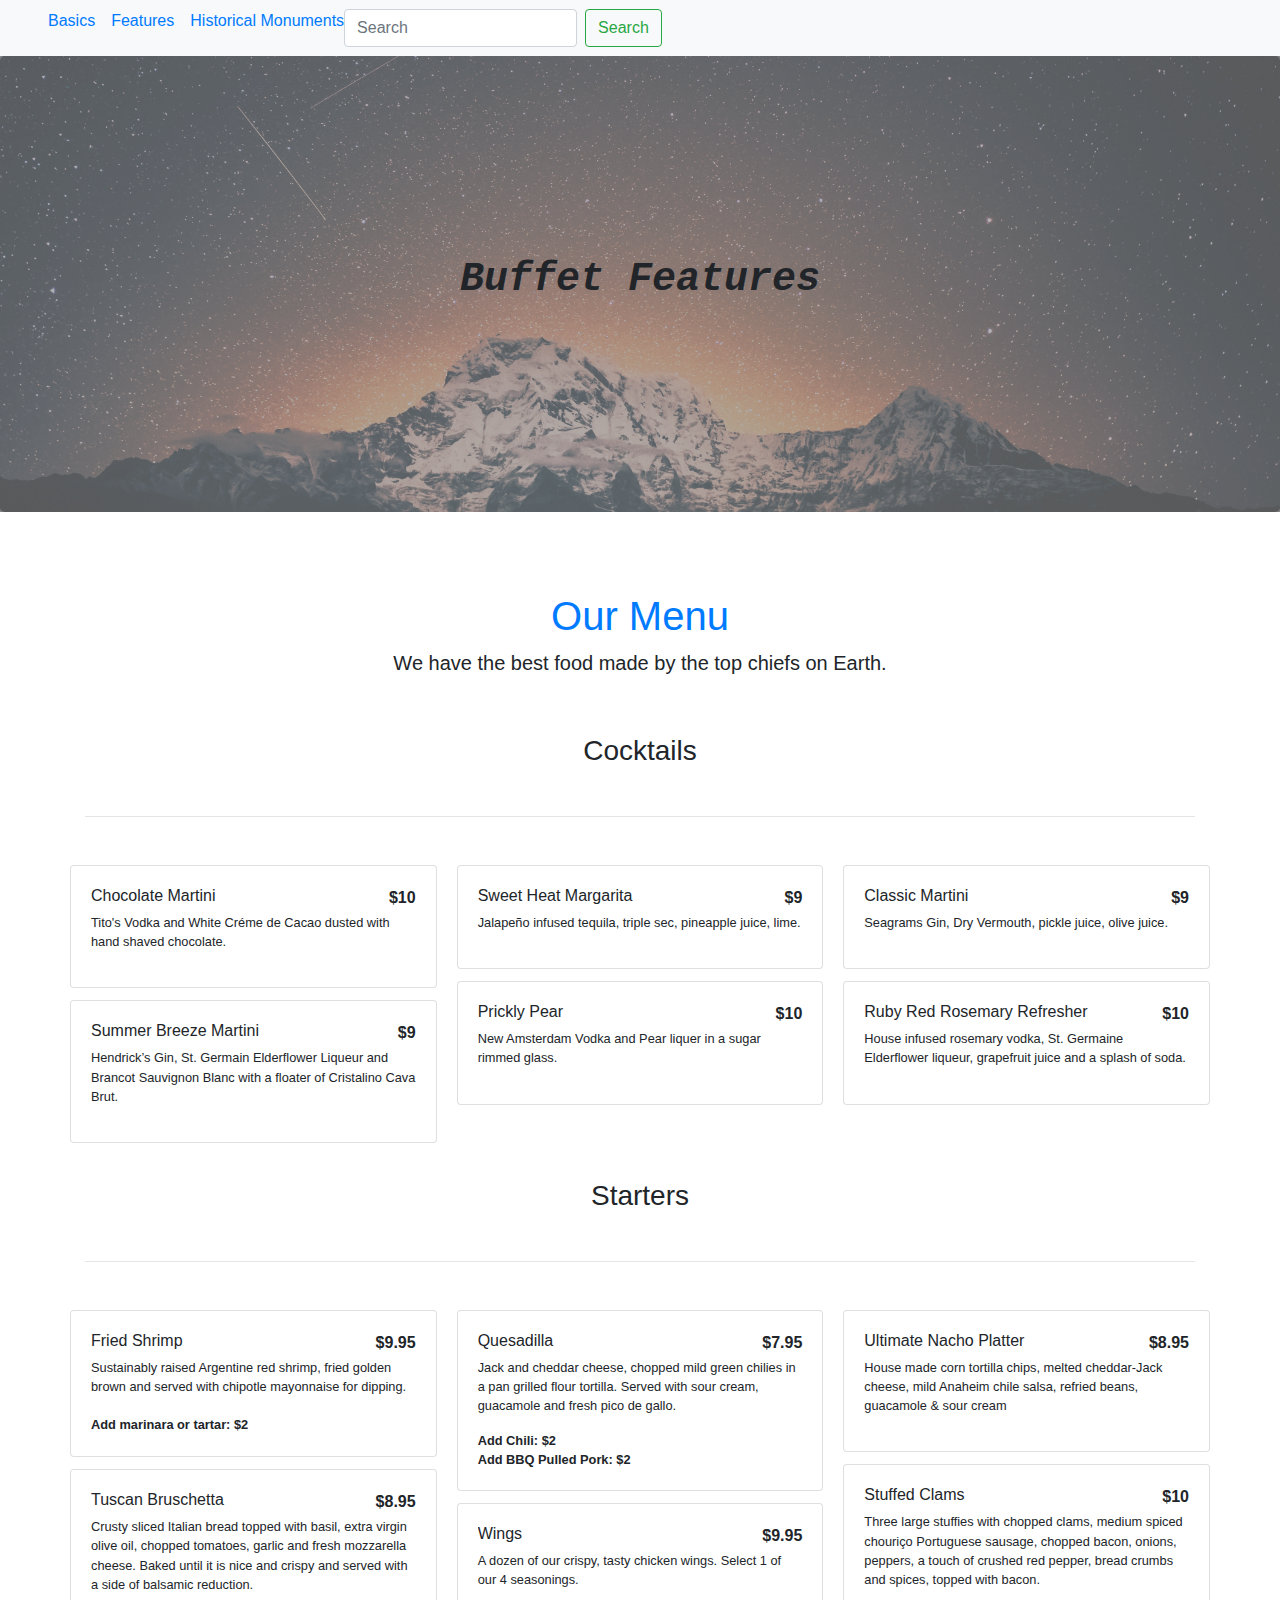
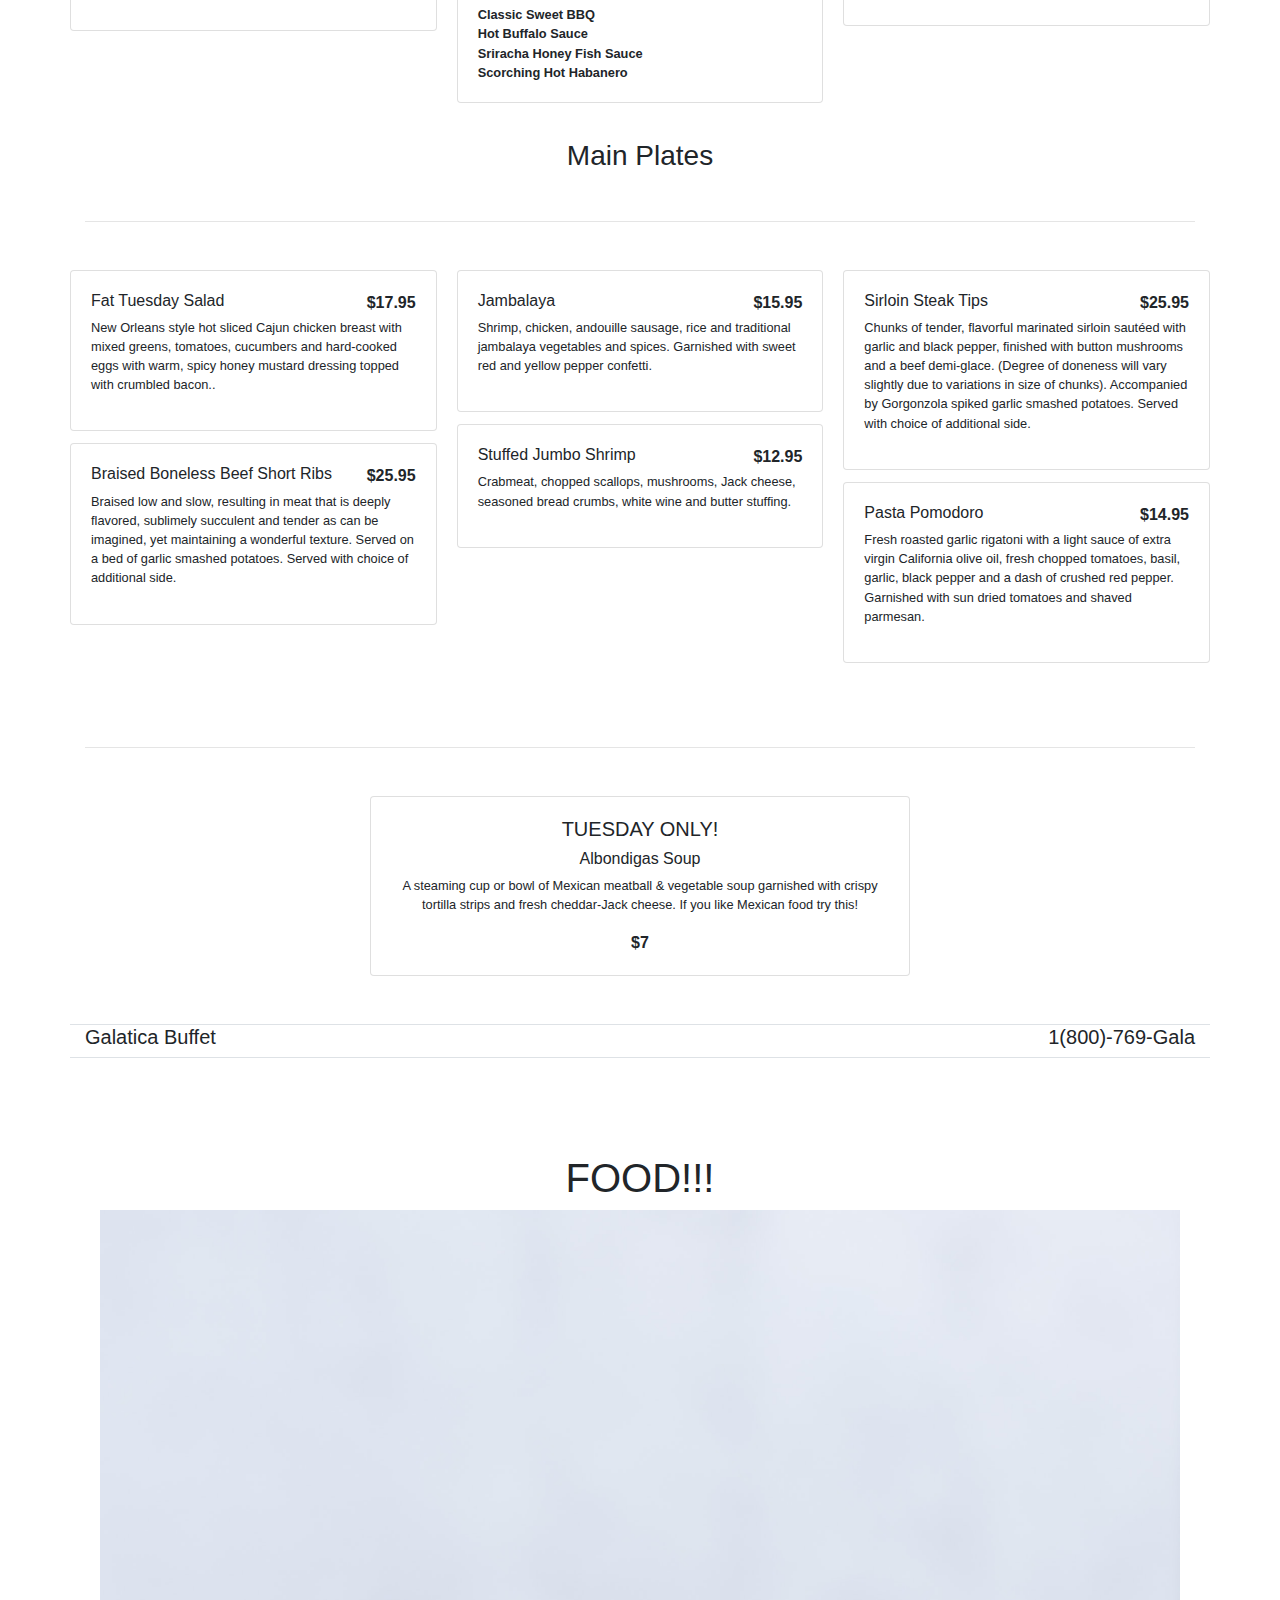
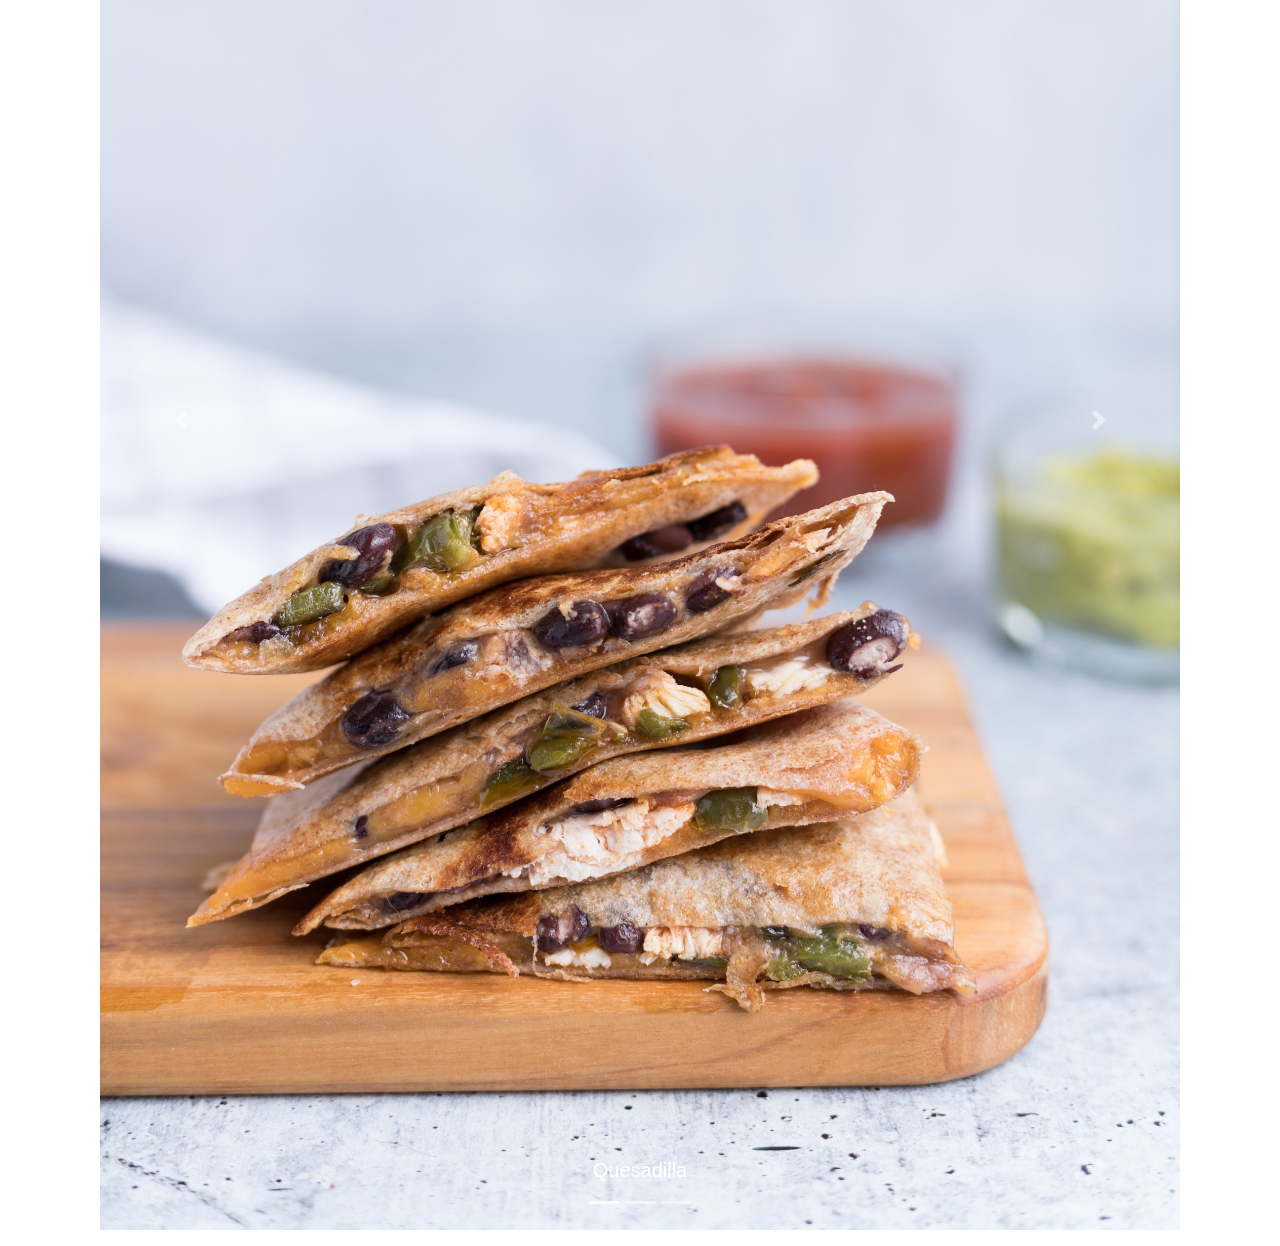
==== features.html @ 3b65308c "Initial commit" ====
<!DOCTYPE html>
<html lang="en">
<head>
  <meta charset="UTF-8">
  <meta name="viewport" content="width=device-width, initial-scale=1.0">
  <meta http-equiv="X-UA-Compatible" content="ie=edge">
  <title>Galatica Hotel</title>

  <link rel="stylesheet" href="https://stackpath.bootstrapcdn.com/bootstrap/4.3.1/css/bootstrap.min.css">
  <script src="https://ajax.googleapis.com/ajax/libs/jquery/3.4.1/jquery.min.js"></script>
  <script src="https://cdnjs.cloudflare.com/ajax/libs/popper.js/1.16.0/umd/popper.min.js"></script>
  <script src="https://maxcdn.bootstrapcdn.com/bootstrap/4.4.1/js/bootstrap.min.js"></script>
  <link rel="stylesheet" type="text/css" href="styles/styles.css">
</head>
<body>
  <!-- NAVBAR -->
<nav class="navbar navbar-expand navbar-light bg-light">
  <a class="navbar-brand" href="#">
    <img src="g_logo.png/150x50" alt="">
  </a>
  <div class="navbar-nav">
    <a class="nav-item nav-link active" href="#">
      <a href="index.html">Basics</a>
    <span class="sr-only">(current)</span></a>
    <a class="nav-item nav-link" href="#">
        <a href="features.html">Features</a>
    </a>
    <a class="nav-item nav-link" href="#"><a href="historical-monuments.html">Historical Monuments</a></a>
    <form class="form-inline my-2 my-lg-0">
      <input class="form-control mr-sm-2" type="search" placeholder="Search" aria-label="Search">
      <button class="btn btn-outline-success my-2 my-sm-0" type="submit">Search</button>
    </form>
  </div>
</nav>
  <div class="jumbotron text-center hero-background-img">
    <h1 class="text-monospace font-italic font-weight-bolder"> Buffet Features</h1>
  </div>

  <!-- food menu -->
  <div class="container py-5">
    <div class="row">
        <div class="col-lg-10 mx-auto col-12 text-center mb-3">
            <h1 class="mt-0 text-primary">Our Menu</h1>
            <p class="lead">We have the best food made by the top chiefs on Earth.</p>
        </div>
        <div class="col-12 mt-4">
            <h3 class="text-center">Cocktails</h3>
            <hr class="accent my-5">
        </div>
        <div class="card-columns">
            <div class="card card-body">
                <span class="float-right font-weight-bold">$10</span>
                <h6 class="text-truncate">Chocolate Martini</h6>
                <p class="small">Tito's Vodka and White Créme de Cacao dusted with hand shaved chocolate.</p>
            </div>
            <div class="card card-body">
                <span class="float-right font-weight-bold">$9</span>
                <h6 class="text-truncate">Summer Breeze Martini</h6>
                <p class="small">Hendrick’s Gin, St. Germain Elderflower Liqueur and Brancot Sauvignon Blanc with a floater of Cristalino Cava Brut.</p>
            </div>
            <div class="card card-body">
                <span class="float-right font-weight-bold">$9</span>
                <h6 class="text-truncate">Sweet Heat Margarita</h6>
                <p class="small">Jalapeño infused tequila, triple sec, pineapple juice, lime.</p>
            </div>
            <div class="card card-body">
                <span class="float-right font-weight-bold">$10</span>
                <h6 class="text-truncate">Prickly Pear</h6>
                <p class="small">New Amsterdam Vodka and Pear liquer in a sugar rimmed glass.</p>
            </div>
            <div class="card card-body">
                <span class="float-right font-weight-bold">$9</span>
                <h6>Classic Martini</h6>
                <p class="small">Seagrams Gin, Dry Vermouth, pickle juice, olive juice.</p>
            </div>
            <div class="card card-body">
                <span class="float-right font-weight-bold">$10</span>
                <h6 class="text-truncate">Ruby Red Rosemary Refresher</h6>
                <p class="small">House infused rosemary vodka, St. Germaine Elderflower liqueur, grapefruit juice and a splash of soda.</p>
            </div>
        </div>
        <div class="col-12 mt-4">
            <h3 class="text-center">Starters</h3>
            <hr class="accent my-5">
        </div>
        <div class="card-columns">
            <div class="card card-body">
                <span class="float-right font-weight-bold">$9.95</span>
                <h6 class="text-truncate">Fried Shrimp</h6>
                <p class="small">Sustainably raised Argentine red shrimp, fried golden brown and served with chipotle mayonnaise for dipping.</p>
                <span class="font-weight-bold small">Add marinara or tartar: $2</span>
            </div>
            <div class="card card-body">
                <span class="float-right font-weight-bold">$8.95</span>
                <h6 class="text-truncate">Tuscan Bruschetta</h6>
                <p class="small">Crusty sliced Italian bread topped with basil, extra virgin olive oil, chopped tomatoes, garlic and fresh mozzarella cheese. Baked until it is nice and crispy and served with a side of balsamic reduction.</p>
            </div>
            <div class="card card-body">
                <span class="float-right font-weight-bold">$7.95</span>
                <h6 class="text-truncate">Quesadilla</h6>
                <p class="small">Jack and cheddar cheese, chopped mild green chilies in a pan grilled flour tortilla. Served with sour cream, guacamole and fresh pico de gallo.</p>
                <div class="font-weight-bold small">Add Chili: $2</div>
                <div class="font-weight-bold small">Add BBQ Pulled Pork: $2</div>
            </div>
            <div class="card card-body">
                <span class="float-right font-weight-bold">$9.95</span>
                <h6 class="text-truncate">Wings</h6>
                <p class="small">A dozen of our crispy, tasty chicken wings. Select 1 of our 4 seasonings.</p>
                <div class="font-weight-bold small">Classic Sweet BBQ</div>
                <div class="font-weight-bold small">Hot Buffalo Sauce</div>
                <div class="font-weight-bold small">Sriracha Honey Fish Sauce</div>
                <div class="font-weight-bold small">Scorching Hot Habanero</div>
            </div>
            <div class="card card-body">
                <span class="float-right font-weight-bold">$8.95</span>
                <h6 class="text-truncate">Ultimate Nacho Platter</h6>
                <p class="small"> House made corn tortilla chips, melted cheddar-Jack cheese, mild Anaheim chile salsa, refried beans, guacamole &amp; sour cream</p>
            </div>
            <div class="card card-body">
                <span class="float-right font-weight-bold">$10</span>
                <h6 class="text-truncate">Stuffed Clams</h6>
                <p class="small">Three large stuffies with chopped clams, medium spiced chouriço Portuguese sausage, chopped bacon, onions, peppers, a touch of crushed red pepper, bread crumbs and spices, topped with bacon.</p>
            </div>
        </div>
        <div class="col-12 mt-4">
            <h3 class="text-center">Main Plates</h3>
            <hr class="accent my-5">
        </div>
        <div class="card-columns">
            <div class="card card-body">
                <span class="float-right font-weight-bold">$17.95</span>
                <h6 class="text-underline">Fat Tuesday Salad</h6>
                <p class="small">New Orleans style hot sliced Cajun chicken breast with mixed greens, tomatoes, cucumbers and hard-cooked eggs with warm, spicy honey mustard dressing topped with crumbled bacon..</p>
                <span class="font-weight-bold small"></span>
            </div>
            <div class="card card-body">
                <span class="float-right font-weight-bold">$25.95</span>
                <h6>Braised Boneless Beef Short Ribs</h6>
                <p class="small"> Braised low and slow, resulting in meat that is deeply flavored, sublimely succulent and tender as can be imagined, yet maintaining a wonderful texture. Served on a bed of garlic smashed potatoes. Served with choice of additional side. </p>
            </div>
            <div class="card card-body">
                <span class="float-right font-weight-bold">$15.95</span>
                <h6>Jambalaya</h6>
                <p class="small"> Shrimp, chicken, andouille sausage, rice and traditional jambalaya vegetables and spices. Garnished with sweet red and yellow pepper confetti.</p>
            </div>
            <div class="card card-body">
                <span class="float-right font-weight-bold">$12.95</span>
                <h6>Stuffed Jumbo Shrimp</h6>
                <p class="small"> Crabmeat, chopped scallops, mushrooms, Jack cheese, seasoned bread crumbs, white wine and butter stuffing. </p>
            </div>
            <div class="card card-body">
                <span class="float-right font-weight-bold">$25.95</span>
                <h6>Sirloin Steak Tips</h6>
                <p class="small"> Chunks of tender, flavorful marinated sirloin sautéed with garlic and black pepper, finished with button mushrooms and a beef demi-glace. (Degree of doneness will vary slightly due to variations in size of chunks). Accompanied by Gorgonzola spiked garlic smashed potatoes. Served with choice of additional side.</p>
            </div>
            <div class="card card-body">
                <span class="float-right font-weight-bold">$14.95</span>
                <h6>Pasta Pomodoro</h6>
                <p class="small"> Fresh roasted garlic rigatoni with a light sauce of extra virgin California olive oil, fresh chopped tomatoes, basil, garlic, black pepper and a dash of crushed red pepper. Garnished with sun dried tomatoes and shaved parmesan. </p>
            </div>
        </div>
        <div class="col-12 mt-4">
            <hr class="accent my-5">
        </div>
        <div class="col-6 mx-auto">
            <div class="card card-body text-center">
                <h5 class="text-uppercase">Tuesday Only!</h5>
                <h6>Albondigas Soup</h6>
                <p class="small"> A steaming cup or bowl of Mexican meatball &amp; vegetable soup garnished with crispy tortilla strips and fresh cheddar-Jack cheese. If you like Mexican food try this!</p>
                <span class="float-right font-weight-bold">$7</span>
            </div>
        </div>
        <div class="col-12 mt-5 border border-right-0 border-left-0">
            <div class="row">
                <div class="col h5">Galatica Buffet</div>
                <div class="col h5 text-right">1(800)-769-Gala</div>
            </div>
        </div>
    </div>
</div>

<!-- food pictures -->
<div class="container">
  <div class="row text-center mt-5">
    <div class="col-md-12">
          <h1>FOOD!!!</h1>
    </div>
  </div>
<div class="container">
  <div id="vistorCarousel" class="carousel slide" data-ride="carousel">
    <ol class="carousel-indicators">
      <li data-target="#vistorCarousel" data-slide-to="0" class="active"></li>
      <li data-target="#vistorCarousel" data-slide-to="1"></li>
      <li data-target="#vistorCarousel" data-slide-to="2"></li>
    </ol>
    <div class="carousel-inner mb-3">
      <div class="carousel-item active">
        <img src="images/quesadilla.jpg" class="d-block w-100" alt="..." style="width:75%;">
        <div class="carousel-caption d-none d-md-block">
          <h5>Quesadilla</h5>
        </div>
      </div>
      <div class="carousel-item">
        <img src="images/buffalo.jpg" class="d-block w-100" alt="..." style="width:75%;">
        <div class="carousel-caption d-none d-md-block">
          <h5>Buffalo Wings</h5>
        </div>
      </div>
      <div class="carousel-item">
        <img src="images/chocolate.jpg" class="d-block w-100" alt="..." style="width:75%;">
        <div class="carousel-caption d-none d-md-block">
          <h5>Chocolate Martini</h5>
        </div>
      </div>
    </div>
    <a class="carousel-control-prev" href="#vistorCarousel" role="button" data-slide="prev">
      <span class="carousel-control-prev-icon" aria-hidden="true"></span>
      <span class="sr-only">Previous</span>
    </a>
    <a class="carousel-control-next" href="#vistorCarousel" role="button" data-slide="next">
      <span class="carousel-control-next-icon" aria-hidden="true"></span>
      <span class="sr-only">Next</span>
    </a>
  </div>
  </div>
  </div>
---- styles/styles.css ----
.hero-background-img {
  background-image: url("../images/stars_mont.jpg");
  background-repeat: no-repeat;
  background-size: cover;
  background-position: center;
}
.hero-background-img {
  background-image: url("../images/stars_mont.jpg");
  background-repeat: no-repeat;
  background-size: cover;
  background-position: center;
  padding-top:900px;
  padding-bottom:900px;
}
.hero-background-img {
  position: relative;
  background: rgba(0, 0, 0, 0.3); /* If our image is bright, we can tone it down with this darker overlay */
  padding-top:200px;
  padding-bottom:200px;
}

.hero-background-img:after {
  content: "";
  position: absolute;
  background-image: url("../images/stars_mont.jpg");
  background-repeat: no-repeat;
  background-size: cover;
  background-position: center;
  top: 0;
  left: 0;
  right: 0;
  bottom: 0;
  z-index: -1;
  opacity: 0.5; /* Tone the image down further by giving it transparency */
}
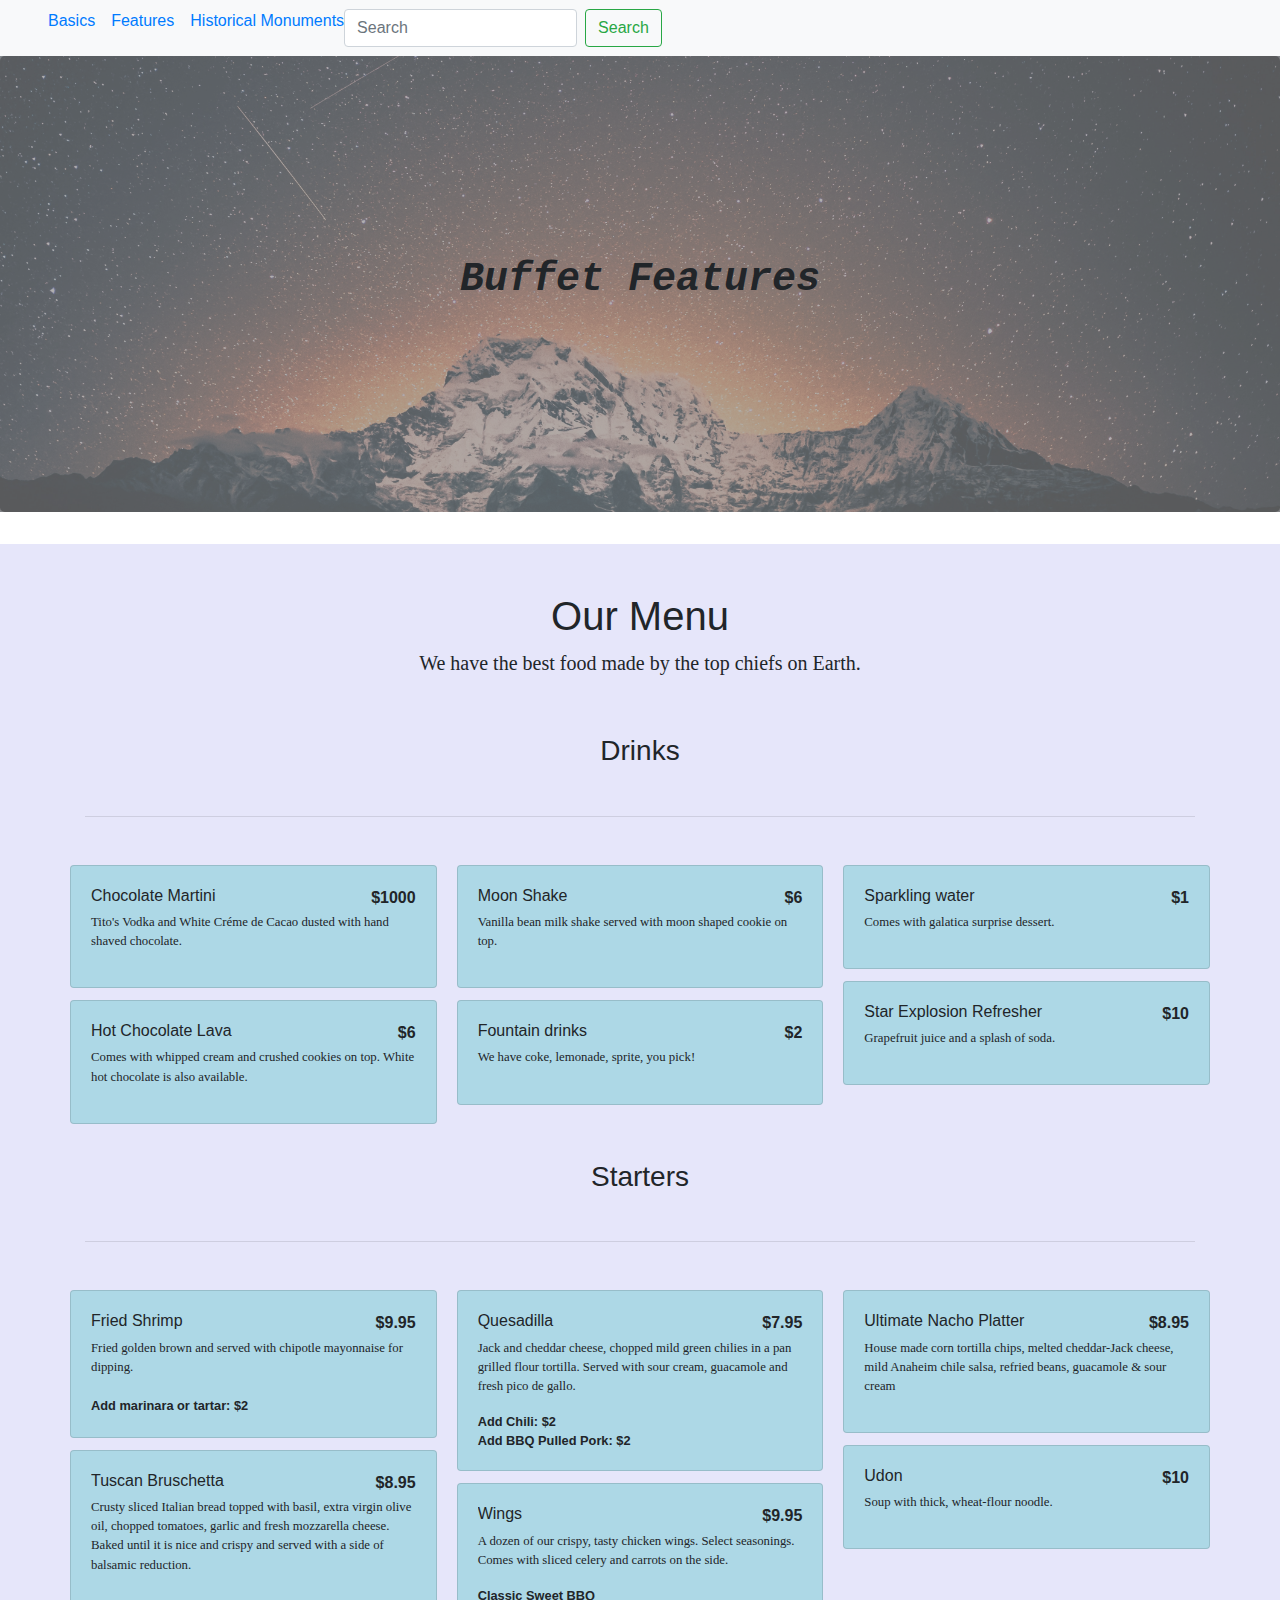
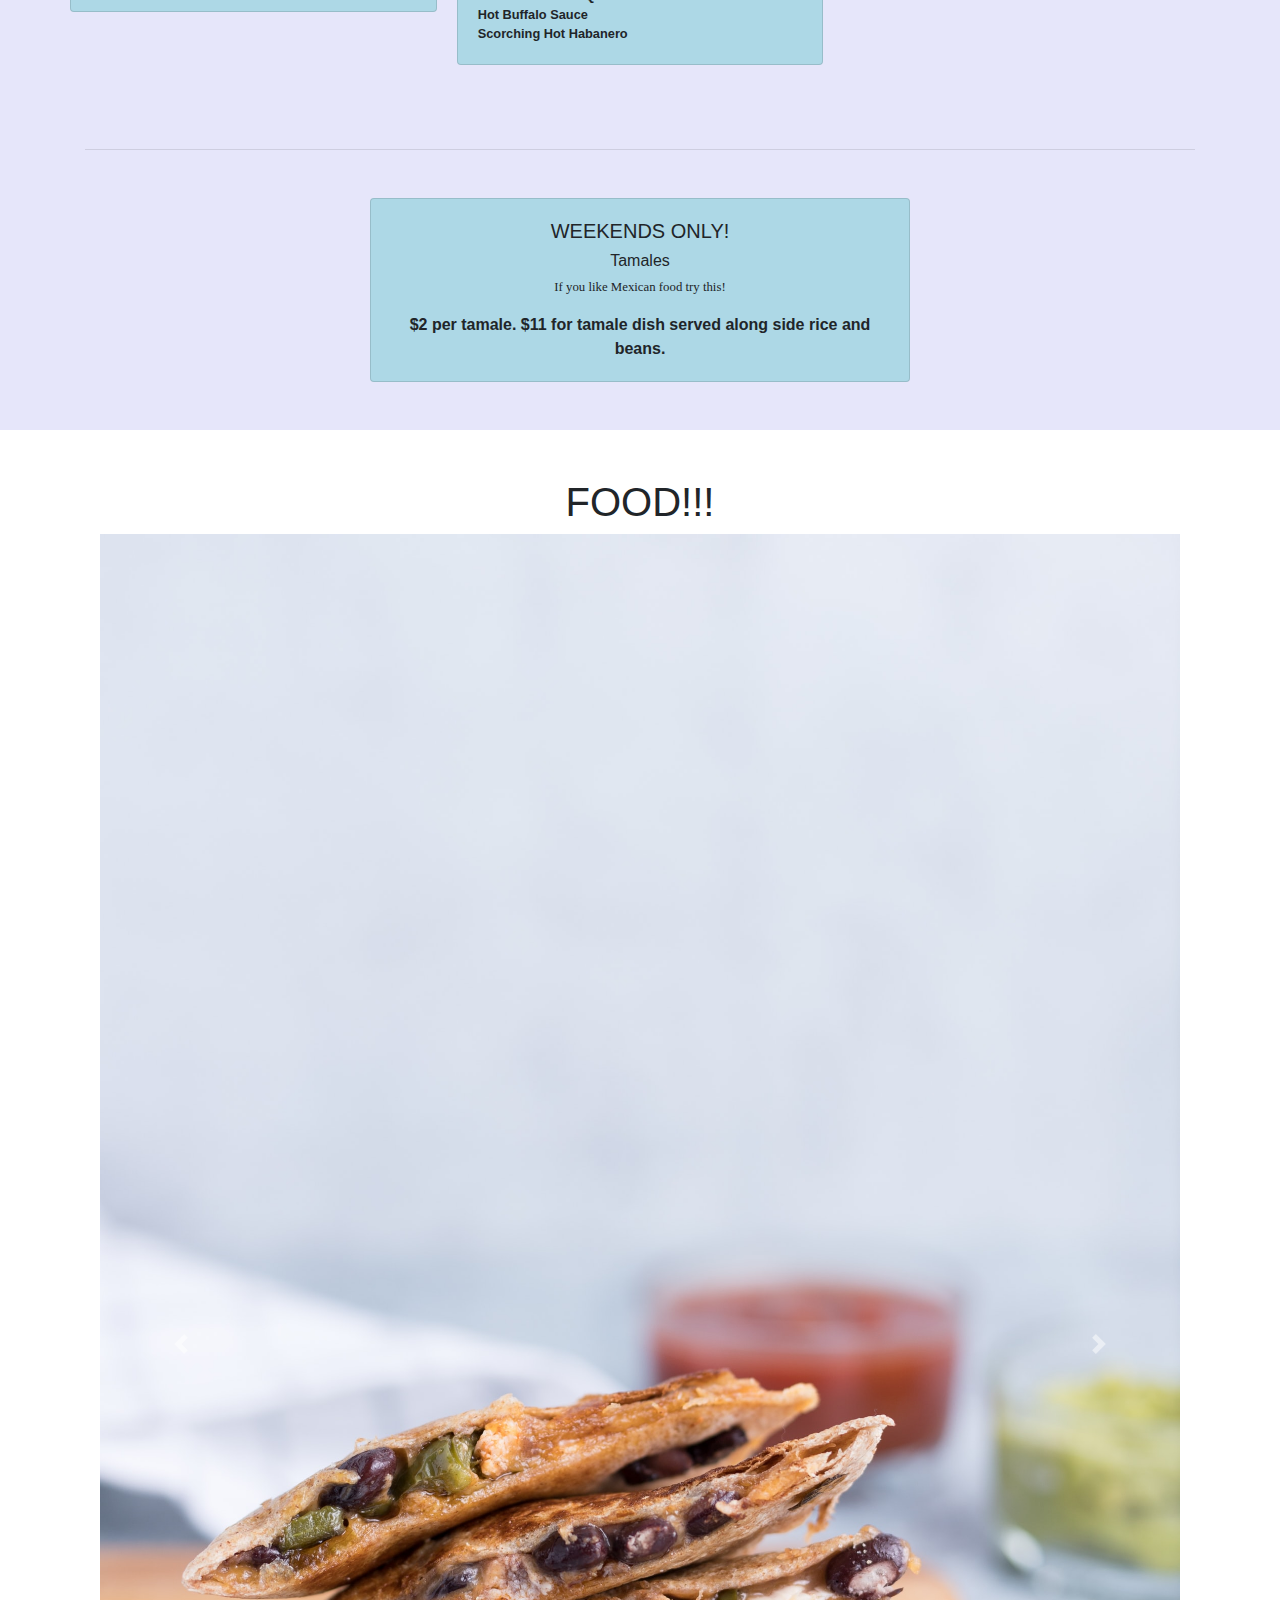
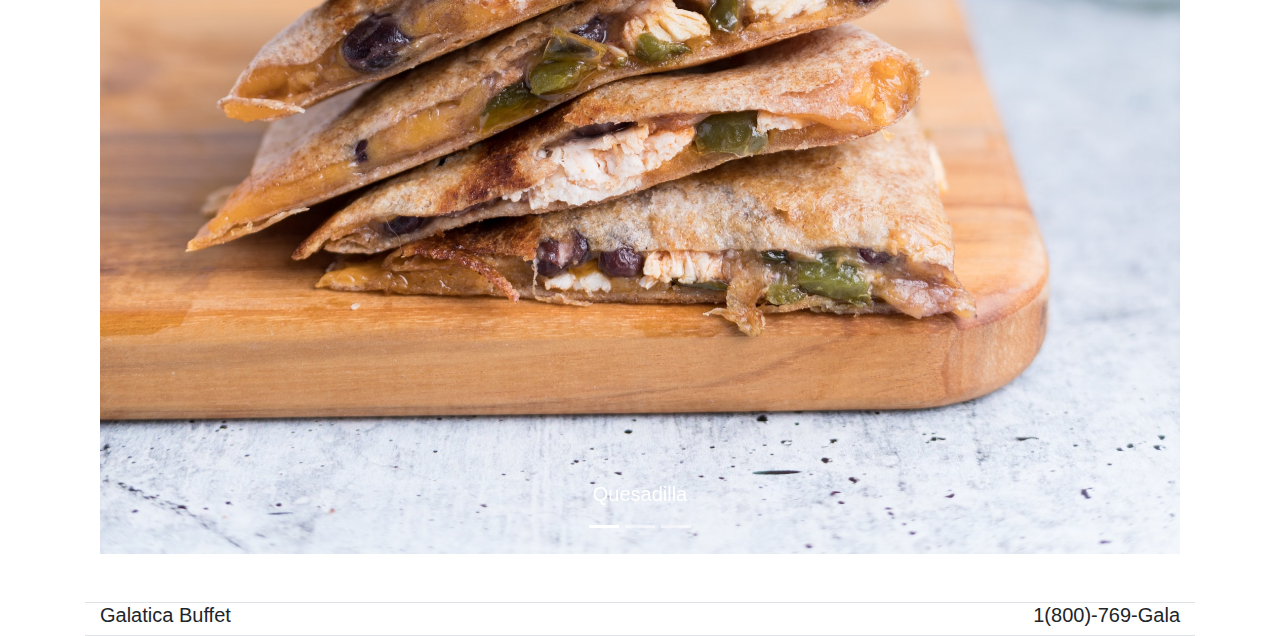
==== commit 0a2258c6: "Mostly menu edits" ====
--- a/features.html
+++ b/features.html
@@ -37,46 +37,47 @@
   </div>
 
   <!-- food menu -->
+  <div class= "menu">
   <div class="container py-5">
     <div class="row">
         <div class="col-lg-10 mx-auto col-12 text-center mb-3">
-            <h1 class="mt-0 text-primary">Our Menu</h1>
+            <h1 class="mt-0">Our Menu</h1>
             <p class="lead">We have the best food made by the top chiefs on Earth.</p>
         </div>
         <div class="col-12 mt-4">
-            <h3 class="text-center">Cocktails</h3>
+            <h3 class="text-center">Drinks</h3>
             <hr class="accent my-5">
         </div>
         <div class="card-columns">
             <div class="card card-body">
-                <span class="float-right font-weight-bold">$10</span>
+                <span class="float-right font-weight-bold">$1000</span>
                 <h6 class="text-truncate">Chocolate Martini</h6>
                 <p class="small">Tito's Vodka and White Créme de Cacao dusted with hand shaved chocolate.</p>
             </div>
             <div class="card card-body">
-                <span class="float-right font-weight-bold">$9</span>
-                <h6 class="text-truncate">Summer Breeze Martini</h6>
-                <p class="small">Hendrick’s Gin, St. Germain Elderflower Liqueur and Brancot Sauvignon Blanc with a floater of Cristalino Cava Brut.</p>
+                <span class="float-right font-weight-bold">$6</span>
+                <h6 class="text-truncate">Hot Chocolate Lava</h6>
+                <p class="small">Comes with whipped cream and crushed cookies on top. White hot chocolate is also available.</p>
             </div>
             <div class="card card-body">
-                <span class="float-right font-weight-bold">$9</span>
-                <h6 class="text-truncate">Sweet Heat Margarita</h6>
-                <p class="small">Jalapeño infused tequila, triple sec, pineapple juice, lime.</p>
+                <span class="float-right font-weight-bold">$6</span>
+                <h6 class="text-truncate">Moon Shake</h6>
+                <p class="small">Vanilla bean milk shake served with moon shaped cookie on top.</p>
+            </div>
+            <div class="card card-body">
+                <span class="float-right font-weight-bold">$2</span>
+                <h6 class="text-truncate">Fountain drinks</h6>
+                <p class="small">We have coke, lemonade, sprite, you pick!</p>
+            </div>
+            <div class="card card-body">
+                <span class="float-right font-weight-bold">$1</span>
+                <h6>Sparkling water</h6>
+                <p class="small">Comes with galatica surprise dessert.</p>
             </div>
             <div class="card card-body">
                 <span class="float-right font-weight-bold">$10</span>
-                <h6 class="text-truncate">Prickly Pear</h6>
-                <p class="small">New Amsterdam Vodka and Pear liquer in a sugar rimmed glass.</p>
-            </div>
-            <div class="card card-body">
-                <span class="float-right font-weight-bold">$9</span>
-                <h6>Classic Martini</h6>
-                <p class="small">Seagrams Gin, Dry Vermouth, pickle juice, olive juice.</p>
-            </div>
-            <div class="card card-body">
-                <span class="float-right font-weight-bold">$10</span>
-                <h6 class="text-truncate">Ruby Red Rosemary Refresher</h6>
-                <p class="small">House infused rosemary vodka, St. Germaine Elderflower liqueur, grapefruit juice and a splash of soda.</p>
+                <h6 class="text-truncate">Star Explosion Refresher</h6>
+                <p class="small">Grapefruit juice and a splash of soda.</p>
             </div>
         </div>
         <div class="col-12 mt-4">
@@ -87,7 +88,7 @@
             <div class="card card-body">
                 <span class="float-right font-weight-bold">$9.95</span>
                 <h6 class="text-truncate">Fried Shrimp</h6>
-                <p class="small">Sustainably raised Argentine red shrimp, fried golden brown and served with chipotle mayonnaise for dipping.</p>
+                <p class="small">Fried golden brown and served with chipotle mayonnaise for dipping.</p>
                 <span class="font-weight-bold small">Add marinara or tartar: $2</span>
             </div>
             <div class="card card-body">
@@ -105,10 +106,9 @@
             <div class="card card-body">
                 <span class="float-right font-weight-bold">$9.95</span>
                 <h6 class="text-truncate">Wings</h6>
-                <p class="small">A dozen of our crispy, tasty chicken wings. Select 1 of our 4 seasonings.</p>
+                <p class="small">A dozen of our crispy, tasty chicken wings. Select seasonings. Comes with sliced celery and carrots on the side.</p>
                 <div class="font-weight-bold small">Classic Sweet BBQ</div>
                 <div class="font-weight-bold small">Hot Buffalo Sauce</div>
-                <div class="font-weight-bold small">Sriracha Honey Fish Sauce</div>
                 <div class="font-weight-bold small">Scorching Hot Habanero</div>
             </div>
             <div class="card card-body">
@@ -118,45 +118,8 @@
             </div>
             <div class="card card-body">
                 <span class="float-right font-weight-bold">$10</span>
-                <h6 class="text-truncate">Stuffed Clams</h6>
-                <p class="small">Three large stuffies with chopped clams, medium spiced chouriço Portuguese sausage, chopped bacon, onions, peppers, a touch of crushed red pepper, bread crumbs and spices, topped with bacon.</p>
-            </div>
-        </div>
-        <div class="col-12 mt-4">
-            <h3 class="text-center">Main Plates</h3>
-            <hr class="accent my-5">
-        </div>
-        <div class="card-columns">
-            <div class="card card-body">
-                <span class="float-right font-weight-bold">$17.95</span>
-                <h6 class="text-underline">Fat Tuesday Salad</h6>
-                <p class="small">New Orleans style hot sliced Cajun chicken breast with mixed greens, tomatoes, cucumbers and hard-cooked eggs with warm, spicy honey mustard dressing topped with crumbled bacon..</p>
-                <span class="font-weight-bold small"></span>
-            </div>
-            <div class="card card-body">
-                <span class="float-right font-weight-bold">$25.95</span>
-                <h6>Braised Boneless Beef Short Ribs</h6>
-                <p class="small"> Braised low and slow, resulting in meat that is deeply flavored, sublimely succulent and tender as can be imagined, yet maintaining a wonderful texture. Served on a bed of garlic smashed potatoes. Served with choice of additional side. </p>
-            </div>
-            <div class="card card-body">
-                <span class="float-right font-weight-bold">$15.95</span>
-                <h6>Jambalaya</h6>
-                <p class="small"> Shrimp, chicken, andouille sausage, rice and traditional jambalaya vegetables and spices. Garnished with sweet red and yellow pepper confetti.</p>
-            </div>
-            <div class="card card-body">
-                <span class="float-right font-weight-bold">$12.95</span>
-                <h6>Stuffed Jumbo Shrimp</h6>
-                <p class="small"> Crabmeat, chopped scallops, mushrooms, Jack cheese, seasoned bread crumbs, white wine and butter stuffing. </p>
-            </div>
-            <div class="card card-body">
-                <span class="float-right font-weight-bold">$25.95</span>
-                <h6>Sirloin Steak Tips</h6>
-                <p class="small"> Chunks of tender, flavorful marinated sirloin sautéed with garlic and black pepper, finished with button mushrooms and a beef demi-glace. (Degree of doneness will vary slightly due to variations in size of chunks). Accompanied by Gorgonzola spiked garlic smashed potatoes. Served with choice of additional side.</p>
-            </div>
-            <div class="card card-body">
-                <span class="float-right font-weight-bold">$14.95</span>
-                <h6>Pasta Pomodoro</h6>
-                <p class="small"> Fresh roasted garlic rigatoni with a light sauce of extra virgin California olive oil, fresh chopped tomatoes, basil, garlic, black pepper and a dash of crushed red pepper. Garnished with sun dried tomatoes and shaved parmesan. </p>
+                <h6 class="text-truncate">Udon</h6>
+                <p class="small">Soup with thick, wheat-flour noodle.</p>
             </div>
         </div>
         <div class="col-12 mt-4">
@@ -164,19 +127,14 @@
         </div>
         <div class="col-6 mx-auto">
             <div class="card card-body text-center">
-                <h5 class="text-uppercase">Tuesday Only!</h5>
-                <h6>Albondigas Soup</h6>
-                <p class="small"> A steaming cup or bowl of Mexican meatball &amp; vegetable soup garnished with crispy tortilla strips and fresh cheddar-Jack cheese. If you like Mexican food try this!</p>
-                <span class="float-right font-weight-bold">$7</span>
-            </div>
-        </div>
-        <div class="col-12 mt-5 border border-right-0 border-left-0">
-            <div class="row">
-                <div class="col h5">Galatica Buffet</div>
-                <div class="col h5 text-right">1(800)-769-Gala</div>
+                <h5 class="text-uppercase">Weekends Only!</h5>
+                <h6>Tamales</h6>
+                <p class="small">If you like Mexican food try this!</p>
+                <span class="float-right font-weight-bold">$2 per tamale. $11 for tamale dish served along side rice and beans.</span>
             </div>
         </div>
     </div>
+</div>
 </div>
 
 <!-- food pictures -->
@@ -223,4 +181,12 @@
     </a>
   </div>
   </div>
+  <div class="col-12 mt-5 border border-right-0 border-left-0">
+      <div class="row">
+          <div class="col h5">Galatica Buffet</div>
+          <div class="col h5 text-right">1(800)-769-Gala</div>
+      </div>
   </div>
+  </div>
+</body>
+</html>
--- a/styles/styles.css
+++ b/styles/styles.css
@@ -15,7 +15,7 @@
 }
 .hero-background-img {
   position: relative;
-  background: rgba(0, 0, 0, 0.3); /* If our image is bright, we can tone it down with this darker overlay */
+  background: rgba(0, 0, 0, 0.3);
   padding-top:200px;
   padding-bottom:200px;
 }
@@ -32,5 +32,17 @@
   right: 0;
   bottom: 0;
   z-index: -1;
-  opacity: 0.5; /* Tone the image down further by giving it transparency */
+  opacity: 0.5;
 }
+
+p{
+  font-family: "Apple Chancery", cursive;
+}
+
+.menu{
+  background-color: lavender;
+}
+
+.card{
+  background-color: lightblue;
+}
